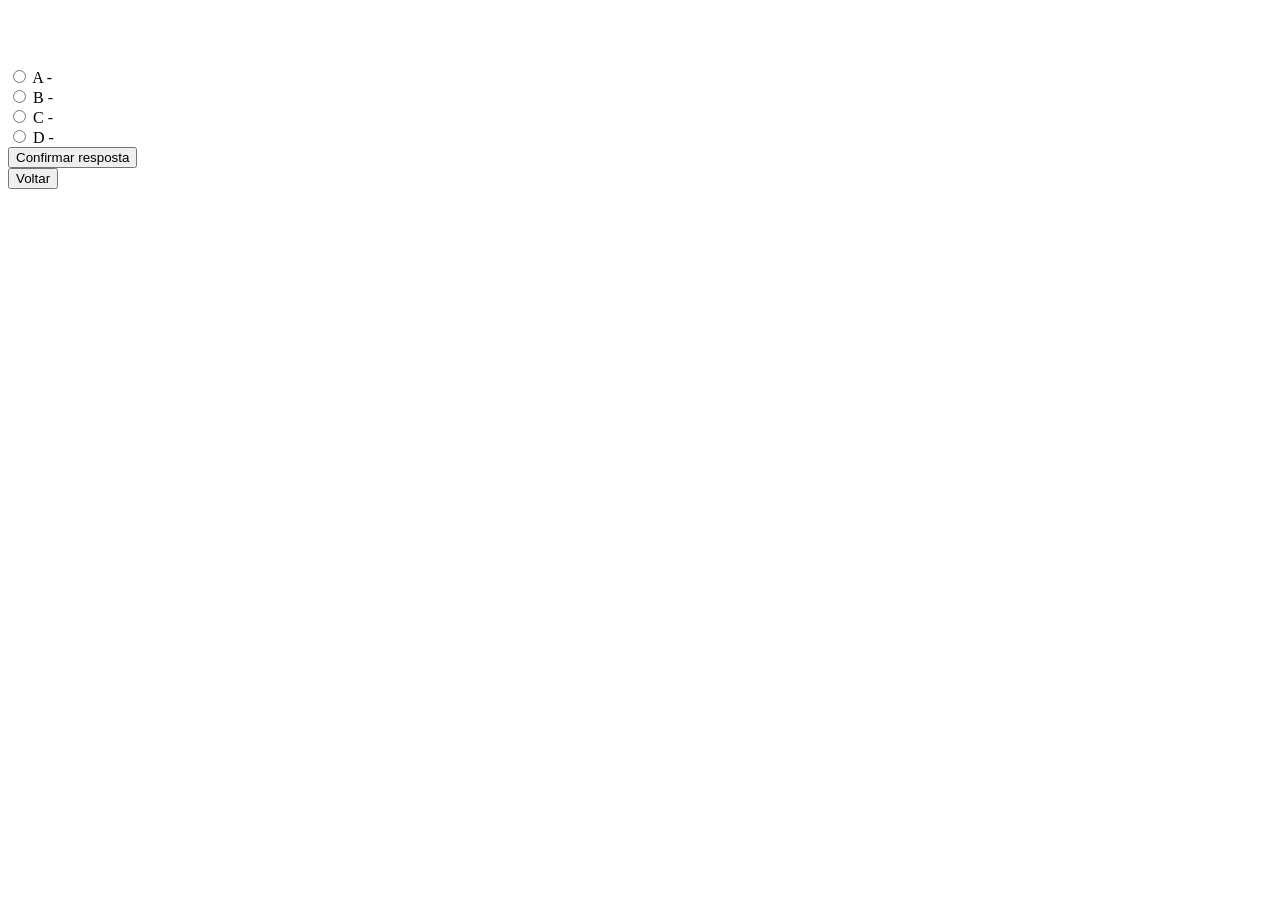
==== game.html @ 8e0f4f8e "Página de jogo criada, botões para trocar entre as páginas e referencias dos principais elementos do" ====
<!DOCTYPE html>
<html lang="pt-br">
<head>
    <meta charset="UTF-8">
    <meta name="viewport" content="width=device-width, initial-scale=1.0">
    <title>O Quiz dos países</title>
</head>
<body>
    <h1 style="font-size: 100px;"></h1>
    <form id="form">
        <div class="options">
            <input type="radio" id="A" name="country" value="A">
            <label for="A" id="LabelA">A -</label>
        </div>

        <div class="options"></div>    
            <input type="radio" id="B" name="country" value="B">
            <label for="B" id="LabelB">B -</label>
        </div class="options">

        <div class="options">
            <input type="radio" id="C" name="country" value="C">
            <label for="C" id="LabelC">C -</label>
        </div>

        <div class="options">
            <input type="radio" id="D" name="country" value="D">
            <label for="D" id="LabelD">D -</label>
        </div>
        
        <input type="submit" value="Confirmar resposta" id="submit">
    </form>
    <button id="btnIndex">Voltar</button>
    <script src="scripts.js"></script>
</body>
</html>
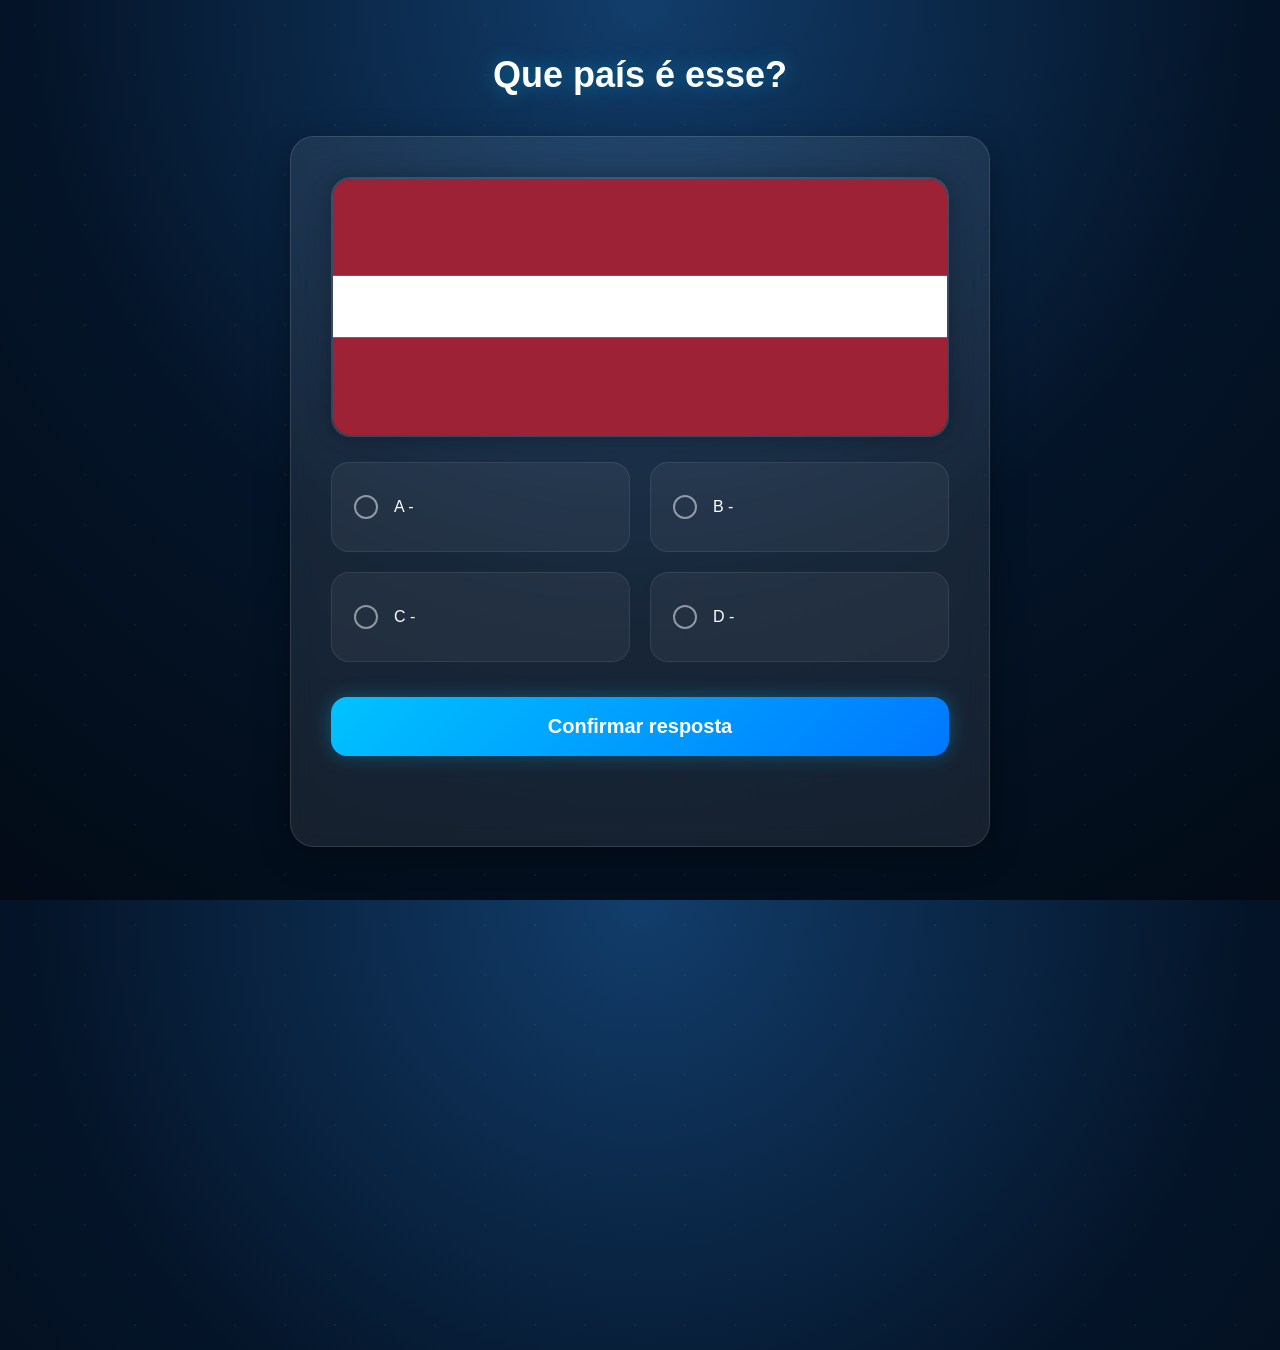
==== commit a451177e: "modificações na aparencia" ====
--- a/game.html
+++ b/game.html
@@ -4,33 +4,86 @@
     <meta charset="UTF-8">
     <meta name="viewport" content="width=device-width, initial-scale=1.0">
     <title>O Quiz dos países</title>
+    <link rel="stylesheet" href="game.css">
 </head>
 <body>
-    <h1 style="font-size: 100px;"></h1>
-    <form id="form">
-        <div class="options">
-            <input type="radio" id="A" name="country" value="A">
-            <label for="A" id="LabelA">A -</label>
-        </div>
+    <h1>Que país é esse?</h1>
 
-        <div class="options"></div>    
-            <input type="radio" id="B" name="country" value="B">
-            <label for="B" id="LabelB">B -</label>
-        </div class="options">
+<form id="form">
 
-        <div class="options">
-            <input type="radio" id="C" name="country" value="C">
-            <label for="C" id="LabelC">C -</label>
-        </div>
+    <!-- IMAGEM -->
 
-        <div class="options">
-            <input type="radio" id="D" name="country" value="D">
-            <label for="D" id="LabelD">D -</label>
-        </div>
-        
-        <input type="submit" value="Confirmar resposta" id="submit">
-    </form>
-    <button id="btnIndex">Voltar</button>
-    <script src="scripts.js"></script>
+    <img
+    src="img/letonia.jpg"
+    class="flag-image">
+
+    <!-- GRID -->
+
+    <div class="answers">
+
+        <label class="options">
+
+            <input
+            type="radio"
+            id="A"
+            name="country"
+            value="A">
+
+            <span id="LabelA">
+                A -
+            </span>
+
+        </label>
+
+                <label class="options">
+
+            <input
+            type="radio"
+            id="B"
+            name="country"
+            value="B">
+
+            <span id="LabelB">
+                B -
+            </span>
+
+        </label>
+
+                <label class="options">
+
+            <input
+            type="radio"
+            id="C"
+            name="country"
+            value="C">
+
+            <span id="LabelC">
+                C -
+            </span>
+
+        </label>
+
+                <label class="options">
+
+            <input
+            type="radio"
+            id="D"
+            name="country"
+            value="D">
+
+            <span id="LabelD">
+                D -
+            </span>
+
+        </label>
+
+    </div>
+
+    <input
+    type="submit"
+    value="Confirmar resposta"
+    id="submit">
+
+</form>
 </body>
 </html>
--- a/game.css
+++ b/game.css
@@ -0,0 +1,306 @@
+/* =========================
+   RESET
+========================= */
+
+*{
+    margin:0;
+    padding:0;
+    box-sizing:border-box;
+}
+
+/* =========================
+   BODY
+========================= */
+
+body{
+
+    overflow:hidden;
+
+    height:100vh;
+
+    display:flex;
+    flex-direction:column;
+
+    justify-content:center;
+    align-items:center;
+
+    gap:30px;
+
+    font-family:Arial, Helvetica, sans-serif;
+
+    background:
+    radial-gradient(circle at top,
+    #123d6b 0%,
+    #041428 55%,
+    #020b16 100%);
+
+    color:white;
+
+    position:relative;
+}
+
+/* =========================
+   PARTÍCULAS
+========================= */
+
+body::before{
+
+    content:"";
+
+    position:absolute;
+
+    width:200%;
+    height:200%;
+
+    background-image:
+    radial-gradient(white 1px, transparent 1px);
+
+    background-size:50px 50px;
+
+    opacity:0.04;
+
+    animation:moverFundo 30s linear infinite;
+
+    z-index:0;
+}
+
+@keyframes moverFundo{
+
+    from{
+        transform:translateY(0);
+    }
+
+    to{
+        transform:translateY(-50px);
+    }
+}
+
+/* =========================
+   TÍTULO
+========================= */
+
+h1{
+
+    position:relative;
+
+    z-index:10;
+
+    font-size:50px !important;
+
+    text-shadow:
+    0 0 20px rgba(0,195,255,0.4);
+
+    animation:entrada 1s ease;
+}
+
+/* =========================
+   FORM
+========================= */
+
+form{
+
+    position:relative;
+
+    z-index:10;
+
+    width:700px;
+
+    padding:40px;
+
+    border-radius:24px;
+
+    display:flex;
+    flex-direction:column;
+
+    gap:25px;
+
+    background:
+    rgba(255,255,255,0.08);
+
+    backdrop-filter:blur(12px);
+
+    border:
+    1px solid rgba(255,255,255,0.12);
+
+    box-shadow:
+    0 8px 32px rgba(0,0,0,0.35);
+
+    animation:entrada 1s ease;
+}
+
+/* =========================
+   TÍTULO
+========================= */
+
+h1{
+
+    font-size:36px !important;
+
+    text-align:center;
+
+    margin-bottom:10px;
+
+    text-shadow:
+    0 0 20px rgba(0,195,255,0.4);
+}
+
+/* =========================
+   IMAGEM
+========================= */
+
+.flag-image{
+
+    width:100%;
+
+    height:260px;
+
+    object-fit:cover;
+
+    border-radius:20px;
+
+    border:
+    2px solid rgba(255,255,255,0.12);
+
+    box-shadow:
+    0 0 25px rgba(0,0,0,0.3);
+}
+
+/* =========================
+   GRID DAS OPÇÕES
+========================= */
+
+.answers{
+
+    display:grid;
+
+    grid-template-columns:
+    1fr 1fr;
+
+    gap:20px;
+}
+
+/* =========================
+   OPÇÕES
+========================= */
+
+.options{
+
+    display:flex;
+
+    align-items:center;
+
+    padding:22px;
+
+    border-radius:18px;
+
+    cursor:pointer;
+
+    transition:0.3s;
+
+    background:
+    rgba(255,255,255,0.05);
+
+    border:
+    1px solid rgba(255,255,255,0.08);
+
+    min-height:90px;
+}
+
+.options:hover{
+
+    transform:
+    scale(1.03);
+
+    background:
+    rgba(255,255,255,0.1);
+
+    border:
+    1px solid rgba(0,195,255,0.4);
+
+    box-shadow:
+    0 0 20px rgba(0,195,255,0.15);
+}
+
+/* =========================
+   RADIO
+========================= */
+
+.options input[type="radio"]{
+
+    appearance:none;
+
+    width:24px;
+    height:24px;
+
+    border-radius:50%;
+
+    border:
+    2px solid rgba(255,255,255,0.5);
+
+    margin-right:16px;
+
+    transition:0.3s;
+}
+
+.options input[type="radio"]:checked{
+
+    background:#00c3ff;
+
+    border-color:#00c3ff;
+
+    box-shadow:
+    0 0 15px rgba(0,195,255,0.8);
+}
+
+/* =========================
+   LABEL
+========================= */
+
+.options label{
+
+    font-size:24px;
+
+    cursor:pointer;
+}
+
+/* =========================
+   SUBMIT
+========================= */
+
+#submit{
+
+    margin-top:10px;
+
+    margin-bottom: 50px;
+
+    padding:18px;
+
+    border:none;
+
+    border-radius:16px;
+
+    font-size:20px;
+
+    font-weight:bold;
+
+    cursor:pointer;
+
+    color:white;
+
+    background:
+    linear-gradient(135deg,#00c3ff,#0077ff);
+
+    transition:0.3s;
+
+    box-shadow:
+    0 0 20px rgba(0,195,255,0.3);
+}
+
+#submit:hover{
+
+    transform:
+    scale(1.03);
+
+    box-shadow:
+    0 0 35px rgba(0,195,255,0.6);
+}
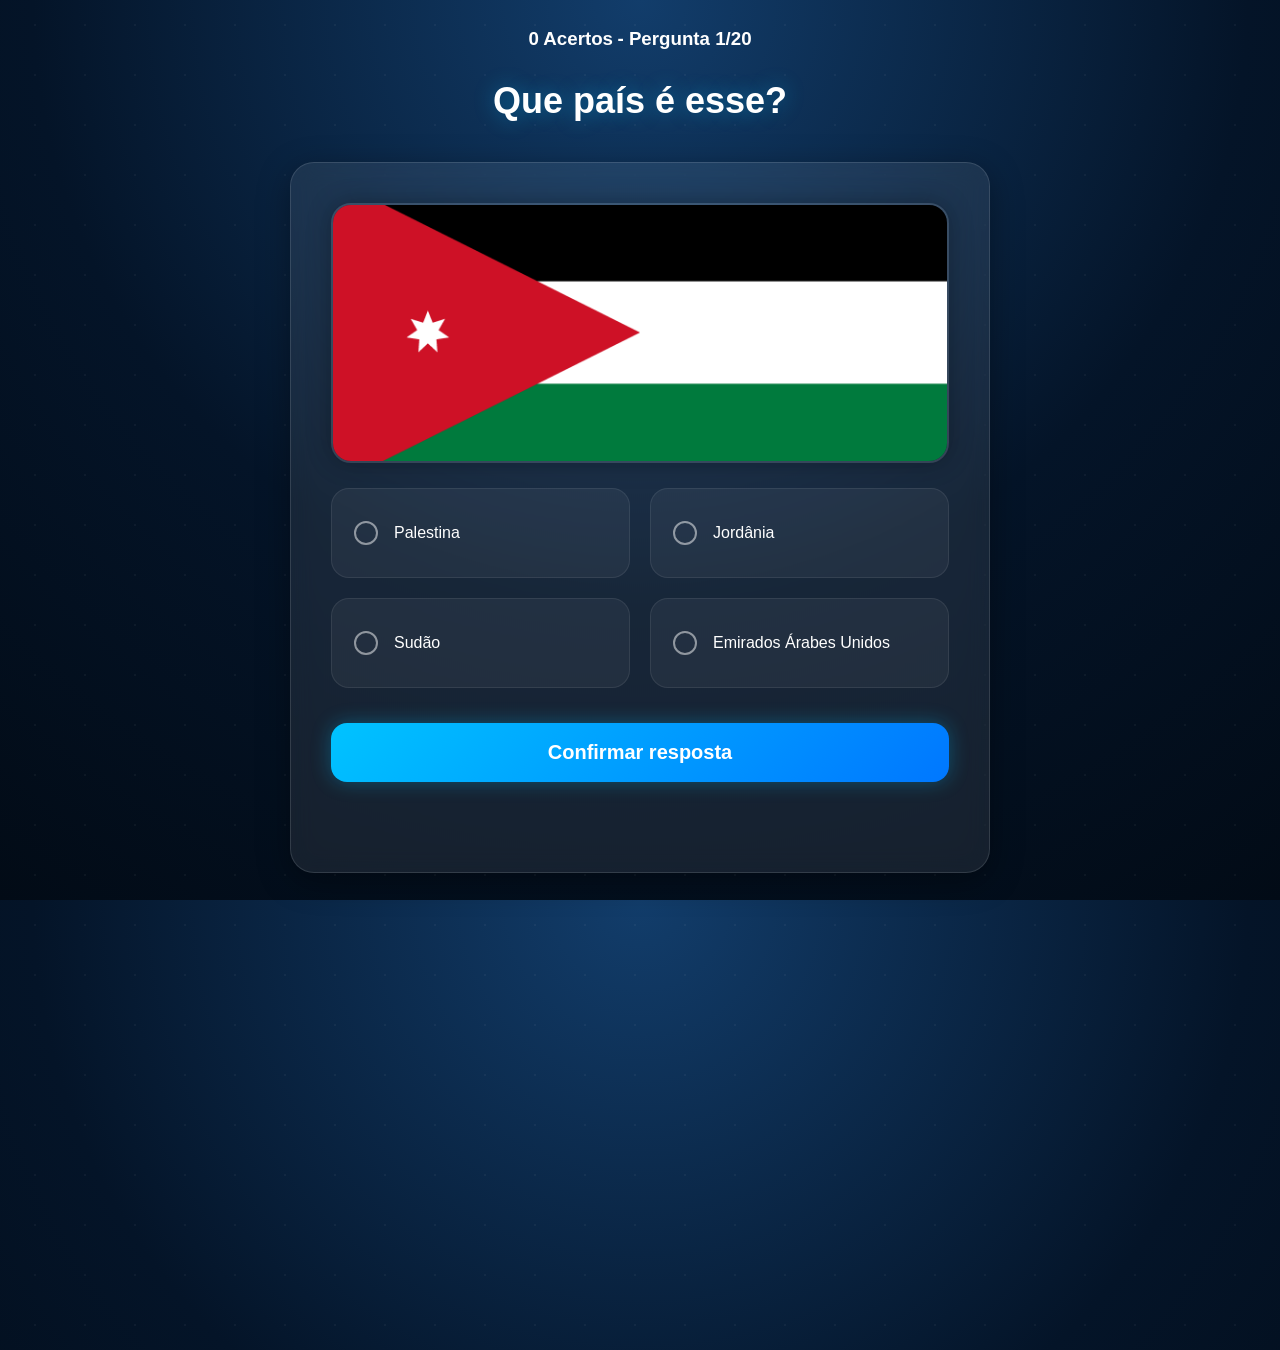
==== commit a94bf7fa: "Quiz funcionando como um todo" ====
--- a/game.html
+++ b/game.html
@@ -7,6 +7,10 @@
     <link rel="stylesheet" href="game.css">
 </head>
 <body>
+    <header>
+        <h3 style="display: inline;" id="acertos"></h3>
+        <h3 style="display: inline;" id="contador"></h3>
+    </header>
     <h1>Que país é esse?</h1>
 
 <form id="form">
@@ -14,7 +18,8 @@
     <!-- IMAGEM -->
 
     <img
-    src="img/letonia.jpg"
+    src=""
+    id="flag"
     class="flag-image">
 
     <!-- GRID -->
@@ -84,6 +89,7 @@
     value="Confirmar resposta"
     id="submit">
 
+    <script src="scripts.js"></script>
 </form>
 </body>
 </html>
